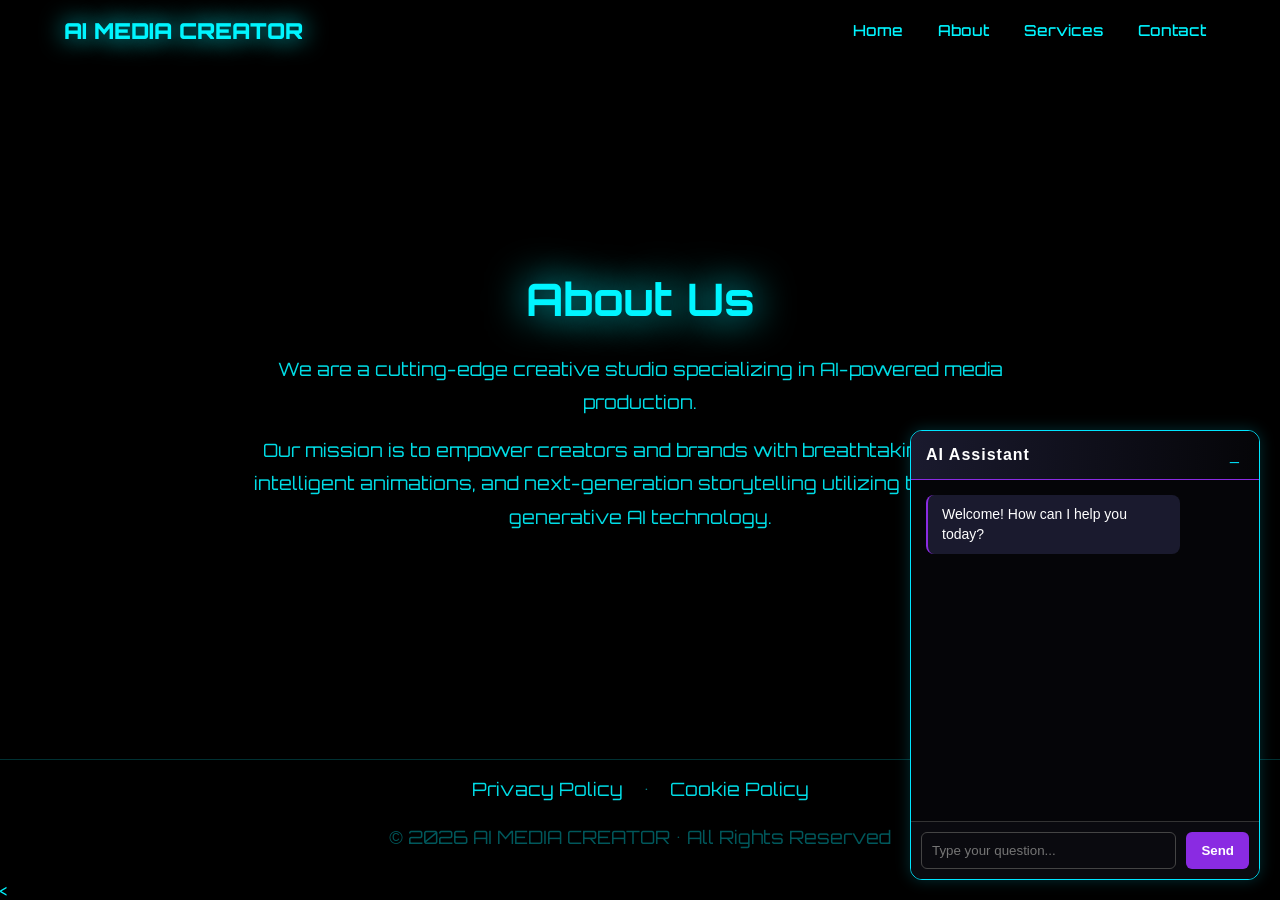
==== mediacreator/about.html @ 7da1f2c8 "Add files via upload" ====
<!DOCTYPE html>
<html lang="en">
<head>
  <meta charset="UTF-8">
  <meta name="viewport" content="width=device-width, initial-scale=1.0">
  <meta name="description" content="Learn about AI Media Creator, a creative studio dedicated to empowering brands with intelligent animations, AI imagery, and breathtaking visual storytelling.">
  <meta name="keywords" content="about AI media creator, AI studio, creative AI agency, AI storytelling">
  <title>About Us | AI MEDIA CREATOR</title>
  <style>
    @import url('https://fonts.googleapis.com/css2?family=Orbitron:wght@400;500;700;900&display=swap');
    * { margin: 0; padding: 0; box-sizing: border-box; }
    body { font-family: 'Orbitron', sans-serif; color: #00f5ff; background: #000; min-height: 100vh; display: flex; flex-direction: column; overflow-x: hidden; }
    .video-bg { position: fixed; top: 0; left: 0; width: 100%; height: 100%; object-fit: cover; z-index: -2; filter: brightness(0.4); }
    .overlay { position: fixed; inset: 0; background: rgba(0,0,0,0.85); z-index: -1; }
    header { position: fixed; top: 0; width: 100%; height: 60px; padding: 0 5%; display: flex; justify-content: space-between; align-items: center; z-index: 100; backdrop-filter: blur(12px); background: rgba(0,0,0,0.4); }
    .logo { font-size: 22px; font-weight: 900; text-shadow: 0 0 25px #00f5ff; }
    nav { display: flex; gap: 15px; flex-wrap: wrap; justify-content: center; }
    nav a { color: #00f5ff; text-decoration: none; font-weight: 500; font-size: 0.95rem; padding: 5px 10px; transition: 0.3s; }
    nav a:hover { text-shadow: 0 0 15px #00f5ff; color: white; }
    .main-content { flex: 1; display: flex; flex-direction: column; align-items: center; justify-content: center; padding: 100px 5% 40px; text-align: center; z-index: 2; }
    h1 { font-size: 2.8rem; margin-bottom: 25px; text-shadow: 0 0 40px #00f5ff; }
    p { font-size: 1.15rem; line-height: 1.8; opacity: 0.9; max-width: 800px; margin: 0 auto 15px; }
    footer { text-align: center; padding: 12px 20px; background: #000; border-top: 1px solid rgba(0, 245, 255, 0.2); font-size: 0.85rem; color: rgba(0, 245, 255, 0.6); z-index: 10; margin-top: auto; }
    footer a { color: #00f5ff; text-decoration: none; margin: 0 15px; transition: 0.3s; }
    footer a:hover { color: white; text-shadow: 0 0 10px #00f5ff; }
    .copyright { margin-top: 5px; opacity: 0.6; }

    @media (max-width: 768px) {
      header { flex-direction: column; height: auto; padding: 15px 5%; }
      nav { margin-top: 12px; gap: 10px; }
      .main-content { padding-top: 180px; } 
      h1 { font-size: 2.2rem; }
    }
  </style>
</head>
<body>
  <video class="video-bg" autoplay loop muted playsinline><source src="background.mp4" type="video/mp4"></video>
  <div class="overlay"></div>

  <header>
    <div class="logo">AI MEDIA CREATOR</div>
    <nav>
      <a href="index.html">Home</a>
      <a href="about.html">About</a>
      <a href="portfolio.html">Services</a>
      <a href="contact.html">Contact</a>
    </nav>
  </header>

  <div class="main-content">
    <h1>About Us</h1>
    <p>We are a cutting-edge creative studio specializing in AI-powered media production.</p>
    <p>Our mission is to empower creators and brands with breathtaking visuals, intelligent animations, and next-generation storytelling utilizing the latest in generative AI technology.</p>
  </div>

  <footer>
    <p>
      <a href="privacy.html">Privacy Policy</a> • 
      <a href="cookies.html">Cookie Policy</a>
    </p>
    <p class="copyright">© 2026 AI MEDIA CREATOR • All Rights Reserved</p>
  </footer>
<<style>
    #ai-chat-widget {
        position: fixed;
        bottom: 20px;
        right: 20px;
        width: 350px;
        height: 450px;
        background-color: #050508;
        border: 1px solid #00e5ff;
        border-radius: 12px;
        box-shadow: 0 0 15px rgba(0, 229, 255, 0.2);
        display: flex;
        flex-direction: column;
        font-family: 'Segoe UI', Tahoma, Geneva, Verdana, sans-serif;
        color: #ffffff;
        z-index: 9999;
        overflow: hidden;
        transition: height 0.3s ease;
    }

    #ai-chat-header {
        background: linear-gradient(90deg, #1a1a2e 0%, #050508 100%);
        border-bottom: 1px solid #8a2be2;
        padding: 15px;
        display: flex;
        justify-content: space-between;
        align-items: center;
        font-weight: bold;
        letter-spacing: 1px;
    }

    #ai-chat-toggle-btn {
        background: none;
        border: none;
        color: #00e5ff;
        cursor: pointer;
        font-size: 16px;
        padding: 0 5px;
    }

    #ai-chat-messages {
        flex-grow: 1;
        padding: 15px;
        overflow-y: auto;
        display: flex;
        flex-direction: column;
        gap: 10px;
    }

    .chat-message {
        padding: 10px 14px;
        border-radius: 8px;
        max-width: 80%;
        line-height: 1.4;
        font-size: 14px;
    }

    .ai-message {
        background-color: #1a1a2e;
        align-self: flex-start;
        border-left: 2px solid #8a2be2;
    }

    .user-message {
        background-color: #00e5ff;
        color: #000;
        align-self: flex-end;
        border-right: 2px solid #008b99;
    }

    #ai-chat-input-area {
        display: flex;
        padding: 10px;
        border-top: 1px solid #333;
        background-color: #0a0a0f;
    }

    #ai-chat-input {
        flex-grow: 1;
        background-color: transparent;
        border: 1px solid #444;
        color: #fff;
        padding: 10px;
        border-radius: 6px;
        outline: none;
    }

    #ai-chat-input:focus {
        border-color: #00e5ff;
    }

    #ai-chat-send-btn {
        background-color: #8a2be2;
        color: #fff;
        border: none;
        padding: 0 15px;
        margin-left: 10px;
        border-radius: 6px;
        cursor: pointer;
        font-weight: bold;
        transition: background-color 0.3s;
    }

    #ai-chat-send-btn:hover {
        background-color: #9d4edd;
    }
</style>

<div id="ai-chat-widget">
    <div id="ai-chat-header">
        <span>AI Assistant</span>
        <button id="ai-chat-toggle-btn">_</button>
    </div>
    <div id="ai-chat-messages">
        <div class="chat-message ai-message">Welcome! How can I help you today?</div>
    </div>
    <div id="ai-chat-input-area">
        <input type="text" id="ai-chat-input" placeholder="Type your question...">
        <button id="ai-chat-send-btn">Send</button>
    </div>
</div>

<script>
    document.addEventListener('DOMContentLoaded', () => {
        const toggleBtn = document.getElementById('ai-chat-toggle-btn');
        const chatWidget = document.getElementById('ai-chat-widget');
        const messagesContainer = document.getElementById('ai-chat-messages');
        const inputField = document.getElementById('ai-chat-input');
        const sendBtn = document.getElementById('ai-chat-send-btn');

        // Ablak kinyitása / összecsukása
        toggleBtn.addEventListener('click', () => {
            if (chatWidget.style.height === '50px') {
                chatWidget.style.height = '450px';
                toggleBtn.textContent = '_';
            } else {
                chatWidget.style.height = '50px';
                toggleBtn.textContent = '□';
            }
        });

        // Üzenet küldése funkció
        async function sendChatMessage() {
            const userText = inputField.value.trim();
            if (!userText) return;

            appendMessage(userText, 'user-message');
            inputField.value = '';
            
            try {
                // A saját Vercel API végpontod meghívása
                const response = await fetch('/api/chat', {
                    method: 'POST',
                    headers: { 'Content-Type': 'application/json' },
                    body: JSON.stringify({ message: userText })
                });
                
                const data = await response.json();
                
                if (data.reply) {
                    appendMessage(data.reply, 'ai-message');
                } else {
                    appendMessage("Error: Invalid response from server.", 'ai-message');
                }
                
            } catch (error) {
                appendMessage("Error: Could not connect to the server.", 'ai-message');
            }
        }

        // Üzenet hozzáfűzése a felülethez
        function appendMessage(text, className) {
            const messageDiv = document.createElement('div');
            messageDiv.className = `chat-message ${className}`;
            messageDiv.textContent = text;
            messagesContainer.appendChild(messageDiv);
            messagesContainer.scrollTop = messagesContainer.scrollHeight;
        }

        // Gombnyomás és Enter gomb figyelése
        sendBtn.addEventListener('click', sendChatMessage);
        inputField.addEventListener('keypress', (e) => {
            if (e.key === 'Enter') sendChatMessage();
        });
    });
</script>
</body>
</html>
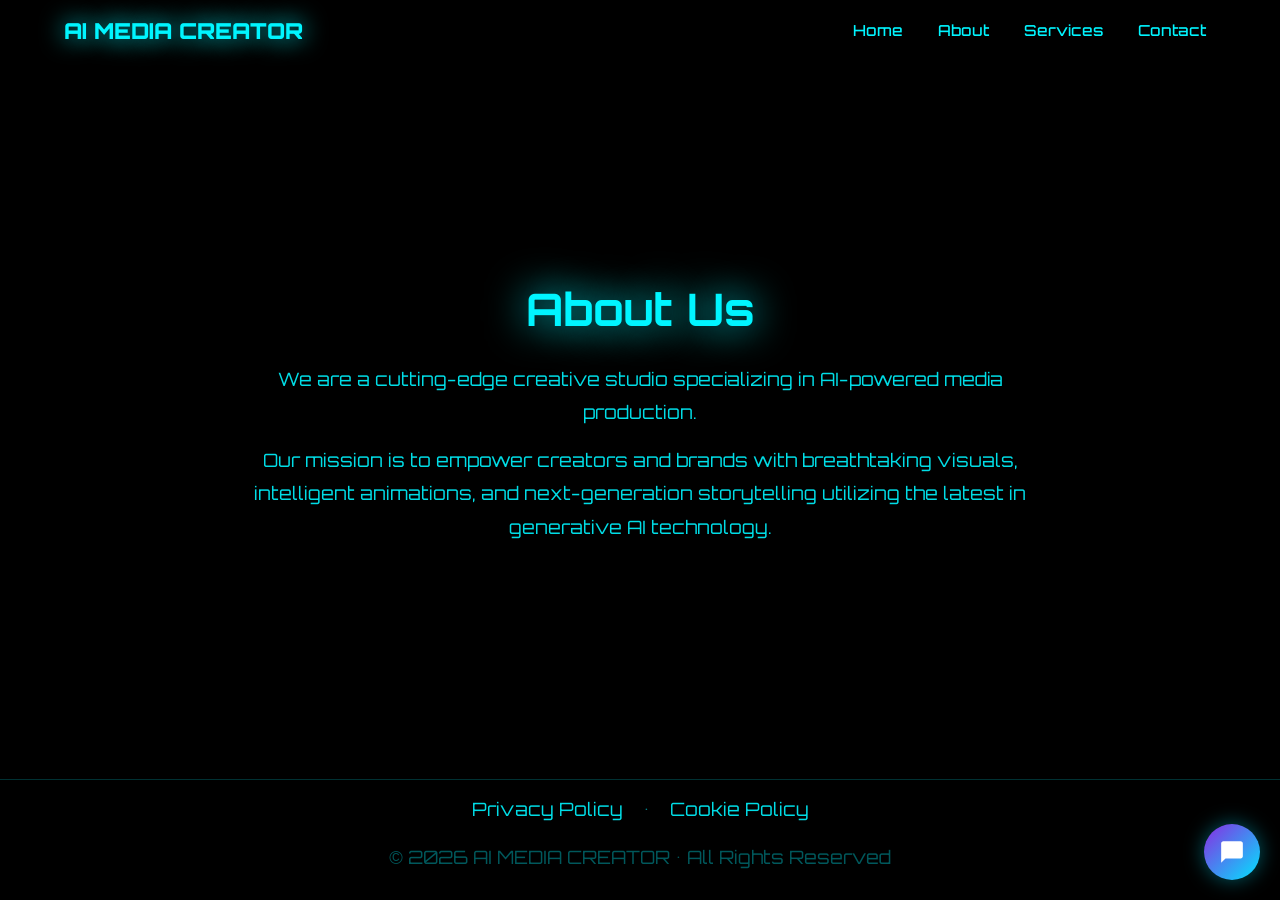
==== commit a970cafc: "Implement AI chat widget with styles and interactions Added styles and functionality for AI chat wid" ====
--- a/mediacreator/about.html
+++ b/mediacreator/about.html
@@ -60,10 +60,41 @@
     </p>
     <p class="copyright">© 2026 AI MEDIA CREATOR • All Rights Reserved</p>
   </footer>
-<<style>
+<style>
+    /* LEBEGŐ GOMB */
+    #ai-chat-fab {
+        position: fixed;
+        bottom: 20px;
+        right: 20px;
+        width: 56px;
+        height: 56px;
+        background: linear-gradient(135deg, #8a2be2, #00e5ff);
+        border: none;
+        border-radius: 50%;
+        cursor: pointer;
+        z-index: 9999;
+        display: flex;
+        align-items: center;
+        justify-content: center;
+        box-shadow: 0 0 20px rgba(0, 229, 255, 0.4);
+        transition: transform 0.2s ease, box-shadow 0.2s ease;
+    }
+
+    #ai-chat-fab:hover {
+        transform: scale(1.1);
+        box-shadow: 0 0 30px rgba(0, 229, 255, 0.6);
+    }
+
+    #ai-chat-fab svg {
+        width: 26px;
+        height: 26px;
+        fill: #fff;
+    }
+
+    /* WIDGET - alapból rejtve */
     #ai-chat-widget {
         position: fixed;
-        bottom: 20px;
+        bottom: 90px;
         right: 20px;
         width: 350px;
         height: 450px;
@@ -75,46 +106,82 @@
         flex-direction: column;
         font-family: 'Segoe UI', Tahoma, Geneva, Verdana, sans-serif;
         color: #ffffff;
-        z-index: 9999;
+        z-index: 9998;
         overflow: hidden;
-        transition: height 0.3s ease;
+        transform: scale(0.8) translateY(20px);
+        opacity: 0;
+        pointer-events: none;
+        transition: transform 0.25s ease, opacity 0.25s ease;
+        transform-origin: bottom right;
+    }
+
+    #ai-chat-widget.open {
+        transform: scale(1) translateY(0);
+        opacity: 1;
+        pointer-events: all;
+    }
+
+    @media (max-width: 480px) {
+        #ai-chat-widget {
+            width: calc(100vw - 24px);
+            height: 380px;
+            bottom: 85px;
+            right: 12px;
+            left: 12px;
+            transform-origin: bottom center;
+        }
+
+        #ai-chat-fab {
+            bottom: 16px;
+            right: 16px;
+        }
     }
 
     #ai-chat-header {
         background: linear-gradient(90deg, #1a1a2e 0%, #050508 100%);
         border-bottom: 1px solid #8a2be2;
-        padding: 15px;
+        padding: 12px 15px;
         display: flex;
         justify-content: space-between;
         align-items: center;
         font-weight: bold;
         letter-spacing: 1px;
-    }
-
-    #ai-chat-toggle-btn {
+        font-size: 14px;
+        flex-shrink: 0;
+    }
+
+    #ai-chat-close-btn {
         background: none;
         border: none;
         color: #00e5ff;
         cursor: pointer;
-        font-size: 16px;
+        font-size: 20px;
         padding: 0 5px;
+        line-height: 1;
+        min-width: 30px;
+        min-height: 30px;
+        display: flex;
+        align-items: center;
+        justify-content: center;
     }
 
     #ai-chat-messages {
         flex-grow: 1;
-        padding: 15px;
+        padding: 12px;
         overflow-y: auto;
         display: flex;
         flex-direction: column;
-        gap: 10px;
+        gap: 8px;
+        -webkit-overflow-scrolling: touch;
     }
 
     .chat-message {
-        padding: 10px 14px;
+        padding: 9px 12px;
         border-radius: 8px;
-        max-width: 80%;
+        max-width: 85%;
         line-height: 1.4;
-        font-size: 14px;
+        font-size: 13px;
+        word-break: break-word;
     }
 
     .ai-message {
@@ -135,6 +202,8 @@
         padding: 10px;
         border-top: 1px solid #333;
         background-color: #0a0a0f;
+        flex-shrink: 0;
+        gap: 8px;
     }
 
     #ai-chat-input {
@@ -145,6 +214,8 @@
         padding: 10px;
         border-radius: 6px;
         outline: none;
+        font-size: 16px;
+        min-width: 0;
     }
 
     #ai-chat-input:focus {
@@ -155,12 +226,15 @@
         background-color: #8a2be2;
         color: #fff;
         border: none;
-        padding: 0 15px;
-        margin-left: 10px;
+        padding: 0 14px;
         border-radius: 6px;
         cursor: pointer;
         font-weight: bold;
+        font-size: 13px;
         transition: background-color 0.3s;
+        white-space: nowrap;
+        flex-shrink: 0;
+        min-height: 42px;
     }
 
     #ai-chat-send-btn:hover {
@@ -168,69 +242,82 @@
     }
 </style>
 
+<!-- LEBEGŐ GOMB -->
+<button id="ai-chat-fab" aria-label="Open chat">
+    <svg viewBox="0 0 24 24" xmlns="http://www.w3.org/2000/svg">
+        <path d="M20 2H4c-1.1 0-2 .9-2 2v18l4-4h14c1.1 0 2-.9 2-2V4c0-1.1-.9-2-2-2z"/>
+    </svg>
+</button>
+
+<!-- CHAT WIDGET -->
 <div id="ai-chat-widget">
     <div id="ai-chat-header">
-        <span>AI Assistant</span>
-        <button id="ai-chat-toggle-btn">_</button>
+        <span>✦ Nova AI Assistant</span>
+        <button id="ai-chat-close-btn">✕</button>
     </div>
     <div id="ai-chat-messages">
         <div class="chat-message ai-message">Welcome! How can I help you today?</div>
     </div>
     <div id="ai-chat-input-area">
-        <input type="text" id="ai-chat-input" placeholder="Type your question...">
+        <input type="text" id="ai-chat-input" placeholder="Type your question..." autocomplete="off">
         <button id="ai-chat-send-btn">Send</button>
     </div>
 </div>
 
 <script>
     document.addEventListener('DOMContentLoaded', () => {
-        const toggleBtn = document.getElementById('ai-chat-toggle-btn');
+        const fab = document.getElementById('ai-chat-fab');
         const chatWidget = document.getElementById('ai-chat-widget');
+        const closeBtn = document.getElementById('ai-chat-close-btn');
         const messagesContainer = document.getElementById('ai-chat-messages');
         const inputField = document.getElementById('ai-chat-input');
         const sendBtn = document.getElementById('ai-chat-send-btn');
 
-        // Ablak kinyitása / összecsukása
-        toggleBtn.addEventListener('click', () => {
-            if (chatWidget.style.height === '50px') {
-                chatWidget.style.height = '450px';
-                toggleBtn.textContent = '_';
-            } else {
-                chatWidget.style.height = '50px';
-                toggleBtn.textContent = '□';
-            }
+        // Megnyitás
+        fab.addEventListener('click', () => {
+            chatWidget.classList.add('open');
+            fab.style.display = 'none';
+            inputField.focus();
         });
 
-        // Üzenet küldése funkció
+        // Bezárás
+        closeBtn.addEventListener('click', () => {
+            chatWidget.classList.remove('open');
+            fab.style.display = 'flex';
+        });
+
         async function sendChatMessage() {
             const userText = inputField.value.trim();
             if (!userText) return;
 
             appendMessage(userText, 'user-message');
             inputField.value = '';
-            
+            sendBtn.disabled = true;
+            sendBtn.textContent = '...';
+
             try {
-                // A saját Vercel API végpontod meghívása
                 const response = await fetch('/api/chat', {
                     method: 'POST',
                     headers: { 'Content-Type': 'application/json' },
                     body: JSON.stringify({ message: userText })
                 });
-                
+
                 const data = await response.json();
-                
+
                 if (data.reply) {
                     appendMessage(data.reply, 'ai-message');
                 } else {
                     appendMessage("Error: Invalid response from server.", 'ai-message');
                 }
-                
+
             } catch (error) {
                 appendMessage("Error: Could not connect to the server.", 'ai-message');
+            } finally {
+                sendBtn.disabled = false;
+                sendBtn.textContent = 'Send';
             }
         }
 
-        // Üzenet hozzáfűzése a felülethez
         function appendMessage(text, className) {
             const messageDiv = document.createElement('div');
             messageDiv.className = `chat-message ${className}`;
@@ -239,12 +326,9 @@
             messagesContainer.scrollTop = messagesContainer.scrollHeight;
         }
 
-        // Gombnyomás és Enter gomb figyelése
         sendBtn.addEventListener('click', sendChatMessage);
         inputField.addEventListener('keypress', (e) => {
             if (e.key === 'Enter') sendChatMessage();
         });
     });
 </script>
-</body>
-</html>
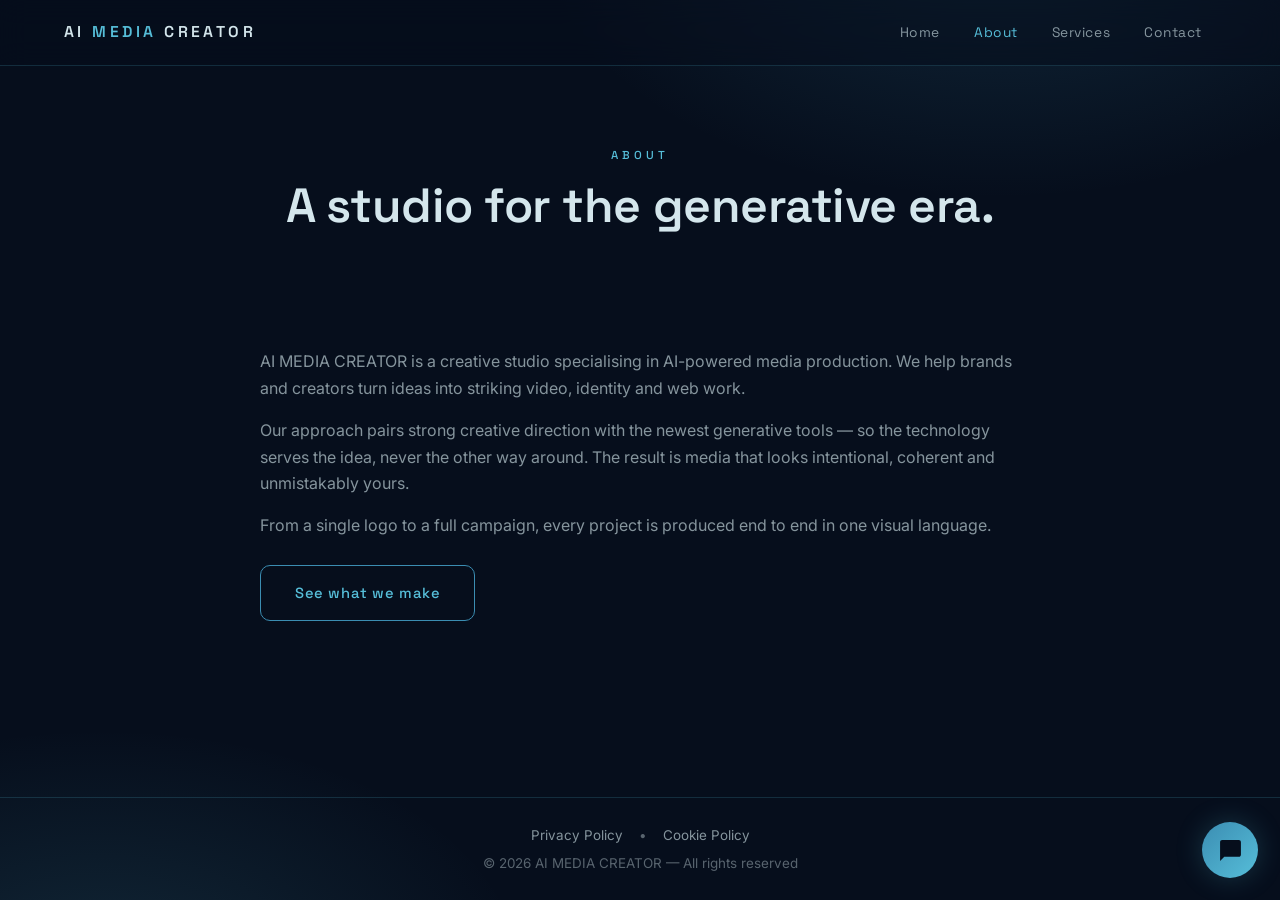
==== commit 9da02aa4: "Add files via upload" ====
--- a/mediacreator/about.html
+++ b/mediacreator/about.html
@@ -3,332 +3,77 @@
 <head>
   <meta charset="UTF-8">
   <meta name="viewport" content="width=device-width, initial-scale=1.0">
-  <meta name="description" content="Learn about AI Media Creator, a creative studio dedicated to empowering brands with intelligent animations, AI imagery, and breathtaking visual storytelling.">
-  <meta name="keywords" content="about AI media creator, AI studio, creative AI agency, AI storytelling">
-  <title>About Us | AI MEDIA CREATOR</title>
-  <style>
-    @import url('https://fonts.googleapis.com/css2?family=Orbitron:wght@400;500;700;900&display=swap');
-    * { margin: 0; padding: 0; box-sizing: border-box; }
-    body { font-family: 'Orbitron', sans-serif; color: #00f5ff; background: #000; min-height: 100vh; display: flex; flex-direction: column; overflow-x: hidden; }
-    .video-bg { position: fixed; top: 0; left: 0; width: 100%; height: 100%; object-fit: cover; z-index: -2; filter: brightness(0.4); }
-    .overlay { position: fixed; inset: 0; background: rgba(0,0,0,0.85); z-index: -1; }
-    header { position: fixed; top: 0; width: 100%; height: 60px; padding: 0 5%; display: flex; justify-content: space-between; align-items: center; z-index: 100; backdrop-filter: blur(12px); background: rgba(0,0,0,0.4); }
-    .logo { font-size: 22px; font-weight: 900; text-shadow: 0 0 25px #00f5ff; }
-    nav { display: flex; gap: 15px; flex-wrap: wrap; justify-content: center; }
-    nav a { color: #00f5ff; text-decoration: none; font-weight: 500; font-size: 0.95rem; padding: 5px 10px; transition: 0.3s; }
-    nav a:hover { text-shadow: 0 0 15px #00f5ff; color: white; }
-    .main-content { flex: 1; display: flex; flex-direction: column; align-items: center; justify-content: center; padding: 100px 5% 40px; text-align: center; z-index: 2; }
-    h1 { font-size: 2.8rem; margin-bottom: 25px; text-shadow: 0 0 40px #00f5ff; }
-    p { font-size: 1.15rem; line-height: 1.8; opacity: 0.9; max-width: 800px; margin: 0 auto 15px; }
-    footer { text-align: center; padding: 12px 20px; background: #000; border-top: 1px solid rgba(0, 245, 255, 0.2); font-size: 0.85rem; color: rgba(0, 245, 255, 0.6); z-index: 10; margin-top: auto; }
-    footer a { color: #00f5ff; text-decoration: none; margin: 0 15px; transition: 0.3s; }
-    footer a:hover { color: white; text-shadow: 0 0 10px #00f5ff; }
-    .copyright { margin-top: 5px; opacity: 0.6; }
+  <meta name="description" content="AI Media Creator is a creative studio empowering brands with AI-powered video, imagery, animation and visual storytelling.">
+  <title>About | AI MEDIA CREATOR</title>
 
-    @media (max-width: 768px) {
-      header { flex-direction: column; height: auto; padding: 15px 5%; }
-      nav { margin-top: 12px; gap: 10px; }
-      .main-content { padding-top: 180px; } 
-      h1 { font-size: 2.2rem; }
-    }
-  </style>
+  <link rel="canonical" href="https://ai-mediacreator.com/about.html">
+  <meta property="og:title" content="About | AI MEDIA CREATOR">
+  <meta property="og:description" content="AI Media Creator is a creative studio empowering brands with AI-powered video, imagery, animation and visual storytelling.">
+  <meta property="og:url" content="https://ai-mediacreator.com/about.html">
+  <meta property="og:type" content="website">
+  <meta property="og:image" content="https://ai-mediacreator.com/assets/background-poster.jpg">
+  <meta name="twitter:card" content="summary_large_image">
+
+  <link rel="preconnect" href="https://fonts.googleapis.com">
+  <link rel="preconnect" href="https://fonts.gstatic.com" crossorigin>
+  <link href="https://fonts.googleapis.com/css2?family=Space+Grotesk:wght@400;500;600;700&family=Inter:wght@400;500;600&display=swap" rel="stylesheet">
+  <link rel="stylesheet" href="styles.css">
 </head>
 <body>
-  <video class="video-bg" autoplay loop muted playsinline><source src="background.mp4" type="video/mp4"></video>
-  <div class="overlay"></div>
 
-  <header>
-    <div class="logo">AI MEDIA CREATOR</div>
-    <nav>
+  <header class="site-header">
+    <a class="wordmark" href="index.html">AI <b>MEDIA</b> CREATOR</a>
+    <nav class="nav-desktop">
       <a href="index.html">Home</a>
-      <a href="about.html">About</a>
+      <a href="about.html" class="active">About</a>
       <a href="portfolio.html">Services</a>
       <a href="contact.html">Contact</a>
     </nav>
+    <button class="nav-toggle" aria-label="Open menu"><span></span></button>
   </header>
 
-  <div class="main-content">
-    <h1>About Us</h1>
-    <p>We are a cutting-edge creative studio specializing in AI-powered media production.</p>
-    <p>Our mission is to empower creators and brands with breathtaking visuals, intelligent animations, and next-generation storytelling utilizing the latest in generative AI technology.</p>
-  </div>
+  <!-- drawer lives OUTSIDE <header>: a blurred ancestor would trap position:fixed -->
+  <nav class="drawer">
+    <button class="drawer-close" aria-label="Close menu">✕</button>
+    <a href="index.html">Home</a>
+    <a href="about.html" class="active">About</a>
+    <a href="portfolio.html">Services</a>
+    <a href="contact.html">Contact</a>
+  </nav>
 
-  <footer>
-    <p>
-      <a href="privacy.html">Privacy Policy</a> • 
-      <a href="cookies.html">Cookie Policy</a>
-    </p>
-    <p class="copyright">© 2026 AI MEDIA CREATOR • All Rights Reserved</p>
+  <main>
+    <section class="page-head">
+      <span class="eyebrow">About</span>
+      <h1>A studio for the generative era.</h1>
+    </section>
+    <section class="section">
+      <div class="wrap prose">
+        <p>AI MEDIA CREATOR is a creative studio specialising in AI-powered media production. We help brands and creators turn ideas into striking video, identity and web work.</p>
+        <p>Our approach pairs strong creative direction with the newest generative tools — so the technology serves the idea, never the other way around. The result is media that looks intentional, coherent and unmistakably yours.</p>
+        <p>From a single logo to a full campaign, every project is produced end to end in one visual language.</p>
+        <p style="margin-top:26px;"><a class="btn ghost" href="portfolio.html">See what we make</a></p>
+      </div>
+    </section>
+  </main>
+
+  <footer class="site-footer">
+    <p><a href="privacy.html">Privacy Policy</a> • <a href="cookies.html">Cookie Policy</a></p>
+    <p class="copy">© 2026 AI MEDIA CREATOR — All rights reserved</p>
   </footer>
-<style>
-    /* LEBEGŐ GOMB */
-    #ai-chat-fab {
-        position: fixed;
-        bottom: 20px;
-        right: 20px;
-        width: 56px;
-        height: 56px;
-        background: linear-gradient(135deg, #8a2be2, #00e5ff);
-        border: none;
-        border-radius: 50%;
-        cursor: pointer;
-        z-index: 9999;
-        display: flex;
-        align-items: center;
-        justify-content: center;
-        box-shadow: 0 0 20px rgba(0, 229, 255, 0.4);
-        transition: transform 0.2s ease, box-shadow 0.2s ease;
-    }
 
-    #ai-chat-fab:hover {
-        transform: scale(1.1);
-        box-shadow: 0 0 30px rgba(0, 229, 255, 0.6);
-    }
+  <!-- Nova assistant -->
+  <button id="novaFab" class="nova-fab" aria-label="Open chat">
+    <svg viewBox="0 0 24 24" xmlns="http://www.w3.org/2000/svg"><path d="M20 2H4c-1.1 0-2 .9-2 2v18l4-4h14c1.1 0 2-.9 2-2V4c0-1.1-.9-2-2-2z"/></svg>
+  </button>
+  <aside id="nova" class="nova" aria-label="Nova assistant">
+    <div class="nova-head"><span>✦ Nova — AI assistant</span><button id="novaClose" aria-label="Close">✕</button></div>
+    <div id="novaLog" class="nova-log"><div class="msg ai">Hi, I'm Nova. Ask me about our AI video, logo or web work — or how to start a project.</div></div>
+    <div class="nova-input">
+      <input id="novaInput" type="text" placeholder="Type your question…" autocomplete="off">
+      <button id="novaSend">Send</button>
+    </div>
+  </aside>
 
-    #ai-chat-fab svg {
-        width: 26px;
-        height: 26px;
-        fill: #fff;
-    }
-
-    /* WIDGET - alapból rejtve */
-    #ai-chat-widget {
-        position: fixed;
-        bottom: 90px;
-        right: 20px;
-        width: 350px;
-        height: 450px;
-        background-color: #050508;
-        border: 1px solid #00e5ff;
-        border-radius: 12px;
-        box-shadow: 0 0 15px rgba(0, 229, 255, 0.2);
-        display: flex;
-        flex-direction: column;
-        font-family: 'Segoe UI', Tahoma, Geneva, Verdana, sans-serif;
-        color: #ffffff;
-        z-index: 9998;
-        overflow: hidden;
-        transform: scale(0.8) translateY(20px);
-        opacity: 0;
-        pointer-events: none;
-        transition: transform 0.25s ease, opacity 0.25s ease;
-        transform-origin: bottom right;
-    }
-
-    #ai-chat-widget.open {
-        transform: scale(1) translateY(0);
-        opacity: 1;
-        pointer-events: all;
-    }
-
-    @media (max-width: 480px) {
-        #ai-chat-widget {
-            width: calc(100vw - 24px);
-            height: 380px;
-            bottom: 85px;
-            right: 12px;
-            left: 12px;
-            transform-origin: bottom center;
-        }
-
-        #ai-chat-fab {
-            bottom: 16px;
-            right: 16px;
-        }
-    }
-
-    #ai-chat-header {
-        background: linear-gradient(90deg, #1a1a2e 0%, #050508 100%);
-        border-bottom: 1px solid #8a2be2;
-        padding: 12px 15px;
-        display: flex;
-        justify-content: space-between;
-        align-items: center;
-        font-weight: bold;
-        letter-spacing: 1px;
-        font-size: 14px;
-        flex-shrink: 0;
-    }
-
-    #ai-chat-close-btn {
-        background: none;
-        border: none;
-        color: #00e5ff;
-        cursor: pointer;
-        font-size: 20px;
-        padding: 0 5px;
-        line-height: 1;
-        min-width: 30px;
-        min-height: 30px;
-        display: flex;
-        align-items: center;
-        justify-content: center;
-    }
-
-    #ai-chat-messages {
-        flex-grow: 1;
-        padding: 12px;
-        overflow-y: auto;
-        display: flex;
-        flex-direction: column;
-        gap: 8px;
-        -webkit-overflow-scrolling: touch;
-    }
-
-    .chat-message {
-        padding: 9px 12px;
-        border-radius: 8px;
-        max-width: 85%;
-        line-height: 1.4;
-        font-size: 13px;
-        word-break: break-word;
-    }
-
-    .ai-message {
-        background-color: #1a1a2e;
-        align-self: flex-start;
-        border-left: 2px solid #8a2be2;
-    }
-
-    .user-message {
-        background-color: #00e5ff;
-        color: #000;
-        align-self: flex-end;
-        border-right: 2px solid #008b99;
-    }
-
-    #ai-chat-input-area {
-        display: flex;
-        padding: 10px;
-        border-top: 1px solid #333;
-        background-color: #0a0a0f;
-        flex-shrink: 0;
-        gap: 8px;
-    }
-
-    #ai-chat-input {
-        flex-grow: 1;
-        background-color: transparent;
-        border: 1px solid #444;
-        color: #fff;
-        padding: 10px;
-        border-radius: 6px;
-        outline: none;
-        font-size: 16px;
-        min-width: 0;
-    }
-
-    #ai-chat-input:focus {
-        border-color: #00e5ff;
-    }
-
-    #ai-chat-send-btn {
-        background-color: #8a2be2;
-        color: #fff;
-        border: none;
-        padding: 0 14px;
-        border-radius: 6px;
-        cursor: pointer;
-        font-weight: bold;
-        font-size: 13px;
-        transition: background-color 0.3s;
-        white-space: nowrap;
-        flex-shrink: 0;
-        min-height: 42px;
-    }
-
-    #ai-chat-send-btn:hover {
-        background-color: #9d4edd;
-    }
-</style>
-
-<!-- LEBEGŐ GOMB -->
-<button id="ai-chat-fab" aria-label="Open chat">
-    <svg viewBox="0 0 24 24" xmlns="http://www.w3.org/2000/svg">
-        <path d="M20 2H4c-1.1 0-2 .9-2 2v18l4-4h14c1.1 0 2-.9 2-2V4c0-1.1-.9-2-2-2z"/>
-    </svg>
-</button>
-
-<!-- CHAT WIDGET -->
-<div id="ai-chat-widget">
-    <div id="ai-chat-header">
-        <span>✦ Nova AI Assistant</span>
-        <button id="ai-chat-close-btn">✕</button>
-    </div>
-    <div id="ai-chat-messages">
-        <div class="chat-message ai-message">Welcome! How can I help you today?</div>
-    </div>
-    <div id="ai-chat-input-area">
-        <input type="text" id="ai-chat-input" placeholder="Type your question..." autocomplete="off">
-        <button id="ai-chat-send-btn">Send</button>
-    </div>
-</div>
-
-<script>
-    document.addEventListener('DOMContentLoaded', () => {
-        const fab = document.getElementById('ai-chat-fab');
-        const chatWidget = document.getElementById('ai-chat-widget');
-        const closeBtn = document.getElementById('ai-chat-close-btn');
-        const messagesContainer = document.getElementById('ai-chat-messages');
-        const inputField = document.getElementById('ai-chat-input');
-        const sendBtn = document.getElementById('ai-chat-send-btn');
-
-        // Megnyitás
-        fab.addEventListener('click', () => {
-            chatWidget.classList.add('open');
-            fab.style.display = 'none';
-            inputField.focus();
-        });
-
-        // Bezárás
-        closeBtn.addEventListener('click', () => {
-            chatWidget.classList.remove('open');
-            fab.style.display = 'flex';
-        });
-
-        async function sendChatMessage() {
-            const userText = inputField.value.trim();
-            if (!userText) return;
-
-            appendMessage(userText, 'user-message');
-            inputField.value = '';
-            sendBtn.disabled = true;
-            sendBtn.textContent = '...';
-
-            try {
-                const response = await fetch('/api/chat', {
-                    method: 'POST',
-                    headers: { 'Content-Type': 'application/json' },
-                    body: JSON.stringify({ message: userText })
-                });
-
-                const data = await response.json();
-
-                if (data.reply) {
-                    appendMessage(data.reply, 'ai-message');
-                } else {
-                    appendMessage("Error: Invalid response from server.", 'ai-message');
-                }
-
-            } catch (error) {
-                appendMessage("Error: Could not connect to the server.", 'ai-message');
-            } finally {
-                sendBtn.disabled = false;
-                sendBtn.textContent = 'Send';
-            }
-        }
-
-        function appendMessage(text, className) {
-            const messageDiv = document.createElement('div');
-            messageDiv.className = `chat-message ${className}`;
-            messageDiv.textContent = text;
-            messagesContainer.appendChild(messageDiv);
-            messagesContainer.scrollTop = messagesContainer.scrollHeight;
-        }
-
-        sendBtn.addEventListener('click', sendChatMessage);
-        inputField.addEventListener('keypress', (e) => {
-            if (e.key === 'Enter') sendChatMessage();
-        });
-    });
-</script>
+  <script src="app.js"></script>
+</body>
+</html>
--- a/mediacreator/styles.css
+++ b/mediacreator/styles.css
@@ -0,0 +1,312 @@
+/* ============================================================
+   AI MEDIA CREATOR — shared stylesheet (single source of truth)
+   Palette derived from the studio's own brand videos:
+   deep navy base + luminous cyan/teal accents.
+   ============================================================ */
+
+:root{
+  /* surfaces — sampled from the videos' darkest fields */
+  --ink:      #060e1c;   /* page background        */
+  --ink-2:    #0b1830;   /* raised surface         */
+  --ink-3:    #112742;   /* cards / panels         */
+  --line:     rgba(86,190,217,.18);  /* hairlines  */
+  --line-soft:rgba(178,208,218,.10);
+
+  /* accents — the videos' luminous highlights */
+  --cyan:     #56bed9;   /* primary accent         */
+  --cyan-deep:#3b8db2;   /* secondary accent       */
+  --mist:     #b2d0da;   /* soft light / highlights */
+
+  /* text */
+  --text:     #d4e6ec;
+  --muted:    rgba(212,230,236,.62);
+  --faint:    rgba(212,230,236,.40);
+
+  /* type */
+  --display: 'Space Grotesk', system-ui, sans-serif;
+  --body:    'Inter', system-ui, sans-serif;
+
+  /* scale */
+  --maxw: 1160px;
+  --gutter: clamp(20px, 5vw, 64px);
+  --radius: 14px;
+
+  --glow: 0 0 28px rgba(86,190,217,.22);
+}
+
+*{ margin:0; padding:0; box-sizing:border-box; }
+html{ scroll-behavior:smooth; }
+
+body{
+  font-family:var(--body);
+  color:var(--text);
+  background:var(--ink);
+  -webkit-font-smoothing:antialiased;
+  line-height:1.65;
+  overflow-x:hidden;
+  min-height:100vh;
+  display:flex;
+  flex-direction:column;
+}
+
+/* ambient atmosphere: a faint aurora that echoes the videos,
+   so every page feels lit from within without a heavy video on each one */
+body::before{
+  content:"";
+  position:fixed; inset:0; z-index:-2;
+  background:
+    radial-gradient(60vw 50vh at 78% -8%, rgba(59,141,178,.20), transparent 60%),
+    radial-gradient(55vw 45vh at 8% 108%, rgba(86,190,217,.14), transparent 60%),
+    var(--ink);
+}
+
+a{ color:inherit; text-decoration:none; }
+img,video{ display:block; max-width:100%; }
+
+/* ---------- typography ---------- */
+h1,h2,h3{ font-family:var(--display); font-weight:600; line-height:1.1; letter-spacing:-.01em; }
+.eyebrow{
+  font-family:var(--display);
+  font-size:.72rem; font-weight:500;
+  letter-spacing:.34em; text-transform:uppercase;
+  color:var(--cyan);
+}
+.lead{ font-size:clamp(1rem,1.3vw,1.18rem); color:var(--muted); max-width:62ch; }
+
+/* ---------- header ---------- */
+.site-header{
+  position:fixed; top:0; left:0; width:100%; z-index:90;
+  display:flex; align-items:center; justify-content:space-between;
+  height:66px; padding:0 var(--gutter);
+  background:rgba(6,14,28,.55);
+  backdrop-filter:blur(14px);
+  border-bottom:1px solid var(--line);
+}
+.wordmark{
+  font-family:var(--display); font-weight:600;
+  font-size:.98rem; letter-spacing:.22em; text-transform:uppercase;
+  color:var(--text);
+}
+.wordmark b{ color:var(--cyan); font-weight:600; }
+
+.nav-desktop{ display:flex; gap:6px; }
+.nav-desktop a{
+  font-family:var(--display); font-size:.86rem; letter-spacing:.04em;
+  color:var(--muted); padding:8px 14px; border-radius:8px;
+  transition:color .25s, background .25s;
+}
+.nav-desktop a:hover{ color:var(--text); background:rgba(86,190,217,.08); }
+.nav-desktop a.active{ color:var(--cyan); }
+
+.nav-toggle{
+  display:none; width:42px; height:42px; border:1px solid var(--line);
+  border-radius:10px; background:transparent; cursor:pointer;
+  align-items:center; justify-content:center;
+}
+.nav-toggle span, .nav-toggle span::before, .nav-toggle span::after{
+  content:""; display:block; width:18px; height:1.5px; background:var(--text);
+  position:relative; transition:.3s;
+}
+.nav-toggle span::before{ position:absolute; top:-6px; }
+.nav-toggle span::after{ position:absolute; top:6px; }
+
+/* mobile drawer — kept OUTSIDE <header> on purpose:
+   a backdrop-filtered ancestor traps position:fixed children
+   (the exact bug we fixed on the GVP site). */
+.drawer{
+  position:fixed; inset:0; z-index:120;
+  background:rgba(6,14,28,.94); backdrop-filter:blur(8px);
+  display:flex; flex-direction:column; align-items:center; justify-content:center;
+  gap:6px;
+  opacity:0; pointer-events:none; transition:opacity .3s;
+}
+.drawer.open{ opacity:1; pointer-events:auto; }
+.drawer a{
+  font-family:var(--display); font-size:1.5rem; letter-spacing:.04em;
+  color:var(--text); padding:14px 22px;
+}
+.drawer a:hover, .drawer a.active{ color:var(--cyan); }
+.drawer-close{
+  position:absolute; top:18px; right:var(--gutter);
+  width:42px; height:42px; border:1px solid var(--line); border-radius:10px;
+  background:transparent; color:var(--text); font-size:1.4rem; cursor:pointer;
+}
+
+/* ---------- layout ---------- */
+main{ flex:1; }
+.section{ padding:clamp(64px,9vw,120px) var(--gutter); }
+.wrap{ max-width:var(--maxw); margin:0 auto; width:100%; }
+
+/* ---------- hero (home) — split: words + portrait showreel ---------- */
+.hero{
+  position:relative; min-height:100svh;
+  display:flex; align-items:center;
+  padding:96px var(--gutter) 64px; overflow:hidden;
+}
+.hero-grid{
+  max-width:var(--maxw); margin:0 auto; width:100%;
+  display:grid; grid-template-columns:1.05fr .95fr;
+  gap:clamp(28px,5vw,70px); align-items:center;
+}
+.hero-words{ max-width:none; }
+.hero-words h1{
+  font-size:clamp(2.1rem,4vw,3.1rem); margin:16px 0 20px; color:var(--text);
+}
+.hero-words h1 em{ color:var(--cyan); font-style:normal; }
+.hero-words .lead{ max-width:42ch; }
+.hero-words .btn{ margin-top:30px; }
+.hero-stage{
+  position:relative; width:100%; max-width:420px; margin-left:auto;
+  aspect-ratio:816/1104;
+  border:1px solid var(--line); border-radius:var(--radius);
+  background:#000; overflow:hidden; box-shadow:var(--glow);
+}
+.hero-stage video{ width:100%; height:100%; object-fit:cover; background:#000; }
+.hero-stage::after{
+  content:""; position:absolute; inset:0; pointer-events:none;
+  box-shadow:inset 0 0 70px rgba(0,0,0,.5);
+}
+.scroll-cue{
+  position:absolute; left:50%; bottom:26px; transform:translateX(-50%);
+  display:inline-flex; flex-direction:column; align-items:center; gap:6px;
+  color:var(--faint); font-family:var(--display); font-size:.66rem; letter-spacing:.3em;
+}
+.scroll-cue svg{ width:22px; height:22px; fill:var(--cyan); animation:bob 2.4s ease-in-out infinite; }
+.scroll-cue.active svg{ animation:bob 1s ease-in-out infinite; }
+@keyframes bob{ 0%,100%{ transform:translateY(0);} 50%{ transform:translateY(7px);} }
+
+/* ---------- intro band ---------- */
+.intro h2{ font-size:clamp(1.6rem,3vw,2.4rem); margin:16px 0 18px; max-width:18ch; }
+
+/* ---------- service grid ---------- */
+.grid{ display:grid; gap:18px; grid-template-columns:repeat(auto-fit,minmax(230px,1fr)); margin-top:42px; }
+.card{
+  position:relative; padding:30px 26px; border-radius:var(--radius);
+  background:linear-gradient(180deg, var(--ink-3), var(--ink-2));
+  border:1px solid var(--line-soft);
+  transition:transform .35s, border-color .35s, box-shadow .35s;
+}
+.card:hover{ transform:translateY(-5px); border-color:var(--line); box-shadow:var(--glow); }
+.card .idx{ font-family:var(--display); font-size:.74rem; letter-spacing:.2em; color:var(--cyan-deep); }
+.card h3{ font-size:1.18rem; margin:14px 0 10px; color:var(--text); }
+.card p{ font-size:.94rem; color:var(--muted); }
+
+/* ---------- showcase (portfolio videos) ---------- */
+.showcase{ display:grid; gap:20px; grid-template-columns:repeat(auto-fit,minmax(280px,1fr)); margin-top:42px; }
+.tile{
+  border:1px solid var(--line-soft); border-radius:var(--radius); overflow:hidden;
+  background:var(--ink-2); transition:transform .35s, border-color .35s, box-shadow .35s;
+}
+.tile:hover{ transform:translateY(-4px); border-color:var(--line); box-shadow:var(--glow); }
+.tile .media{ position:relative; aspect-ratio:1/1; background:#000; }
+.tile .media video{ width:100%; height:100%; object-fit:cover; }
+.tile .body{ padding:22px 22px 26px; }
+.tile h3{ font-size:1.16rem; margin-bottom:8px; color:var(--text); }
+.tile p{ font-size:.92rem; color:var(--muted); }
+
+/* ---------- CTA band ---------- */
+.cta-band{ text-align:center; }
+.cta-band h2{ font-size:clamp(1.6rem,3.4vw,2.6rem); margin-bottom:18px; }
+.btn{
+  display:inline-block; font-family:var(--display); font-weight:500;
+  font-size:.92rem; letter-spacing:.04em;
+  padding:15px 34px; border-radius:10px;
+  color:var(--ink); background:linear-gradient(135deg,var(--mist),var(--cyan));
+  box-shadow:var(--glow); transition:transform .25s, box-shadow .25s;
+}
+.btn:hover{ transform:translateY(-2px); box-shadow:0 0 34px rgba(86,190,217,.4); }
+.btn.ghost{
+  color:var(--cyan); background:transparent; border:1px solid var(--cyan-deep);
+  box-shadow:none;
+}
+.btn.ghost:hover{ background:rgba(86,190,217,.08); }
+
+/* ---------- generic prose pages (privacy / cookies / about / contact) ---------- */
+.page-head{ padding:140px var(--gutter) 0; text-align:center; }
+.page-head h1{ font-size:clamp(2rem,4vw,3rem); margin-top:14px; color:var(--text); }
+.prose{ max-width:760px; margin:0 auto; }
+.prose p{ color:var(--muted); margin-bottom:16px; }
+.prose .stamp{ color:var(--faint); font-size:.85rem; margin-bottom:28px; }
+.prose a{ color:var(--cyan); }
+
+.contact-card{
+  max-width:560px; margin:42px auto 0; text-align:center;
+  padding:42px 30px; border-radius:var(--radius);
+  background:linear-gradient(180deg,var(--ink-3),var(--ink-2));
+  border:1px solid var(--line);
+}
+.contact-card .email{ font-family:var(--display); font-size:clamp(1.2rem,3vw,1.7rem); color:var(--cyan); word-break:break-all; display:block; margin:18px 0 26px; }
+
+/* ---------- footer ---------- */
+.site-footer{
+  border-top:1px solid var(--line); padding:26px var(--gutter);
+  text-align:center; color:var(--faint); font-size:.84rem;
+}
+.site-footer a{ color:var(--muted); margin:0 12px; }
+.site-footer a:hover{ color:var(--cyan); }
+.site-footer .copy{ margin-top:6px; }
+
+/* ---------- Nova chat widget ---------- */
+.nova-fab{
+  position:fixed; bottom:22px; right:22px; width:56px; height:56px; z-index:100;
+  border:none; border-radius:50%; cursor:pointer;
+  background:linear-gradient(135deg,var(--cyan-deep),var(--cyan));
+  display:flex; align-items:center; justify-content:center;
+  box-shadow:var(--glow); transition:transform .2s, box-shadow .2s;
+}
+.nova-fab:hover{ transform:scale(1.08); box-shadow:0 0 30px rgba(86,190,217,.5); }
+.nova-fab svg{ width:25px; height:25px; fill:var(--ink); }
+
+.nova{
+  position:fixed; bottom:90px; right:22px; width:350px; height:460px; z-index:99;
+  display:flex; flex-direction:column; overflow:hidden;
+  background:var(--ink-2); border:1px solid var(--line); border-radius:14px;
+  box-shadow:0 20px 60px rgba(0,0,0,.5);
+  transform:scale(.9) translateY(14px); opacity:0; pointer-events:none;
+  transform-origin:bottom right; transition:transform .25s, opacity .25s;
+}
+.nova.open{ transform:none; opacity:1; pointer-events:auto; }
+.nova-head{
+  display:flex; align-items:center; justify-content:space-between;
+  padding:13px 16px; border-bottom:1px solid var(--line);
+  font-family:var(--display); font-size:.86rem; letter-spacing:.08em; color:var(--text);
+}
+.nova-head button{ background:none; border:none; color:var(--cyan); font-size:1.2rem; cursor:pointer; line-height:1; }
+.nova-log{ flex:1; padding:14px; overflow-y:auto; display:flex; flex-direction:column; gap:9px; }
+.msg{ padding:9px 12px; border-radius:10px; max-width:85%; font-size:.88rem; line-height:1.45; word-break:break-word; }
+.msg.ai{ align-self:flex-start; background:var(--ink-3); border-left:2px solid var(--cyan-deep); }
+.msg.me{ align-self:flex-end; background:var(--cyan); color:var(--ink); }
+.nova-input{ display:flex; gap:8px; padding:12px; border-top:1px solid var(--line); }
+.nova-input input{
+  flex:1; min-width:0; background:transparent; border:1px solid var(--line);
+  color:var(--text); padding:10px; border-radius:8px; font-size:16px; outline:none;
+}
+.nova-input input:focus{ border-color:var(--cyan); }
+.nova-input button{
+  padding:0 16px; border:none; border-radius:8px; cursor:pointer; min-height:42px;
+  font-family:var(--display); font-size:.84rem; color:var(--ink);
+  background:linear-gradient(135deg,var(--cyan-deep),var(--cyan));
+}
+
+/* ---------- responsive ---------- */
+@media (max-width:820px){
+  .nav-desktop{ display:none; }
+  .nav-toggle{ display:flex; }
+  .hero{ min-height:auto; padding:120px var(--gutter) 70px; }
+  .hero-grid{ grid-template-columns:1fr; gap:36px; text-align:center; }
+  .hero-words{ max-width:none; }
+  .hero-words .lead{ margin-left:auto; margin-right:auto; }
+  .hero-stage{ order:-1; margin:0 auto; max-width:330px; }
+  .scroll-cue{ display:none; }
+}
+@media (max-width:480px){
+  .nova{ width:calc(100vw - 24px); right:12px; left:12px; height:74vh; bottom:84px; transform-origin:bottom center; }
+  .nova-fab{ bottom:16px; right:16px; }
+}
+
+/* ---------- accessibility ---------- */
+:focus-visible{ outline:2px solid var(--cyan); outline-offset:3px; }
+@media (prefers-reduced-motion:reduce){
+  html{ scroll-behavior:auto; }
+  *{ animation:none !important; transition:none !important; }
+}
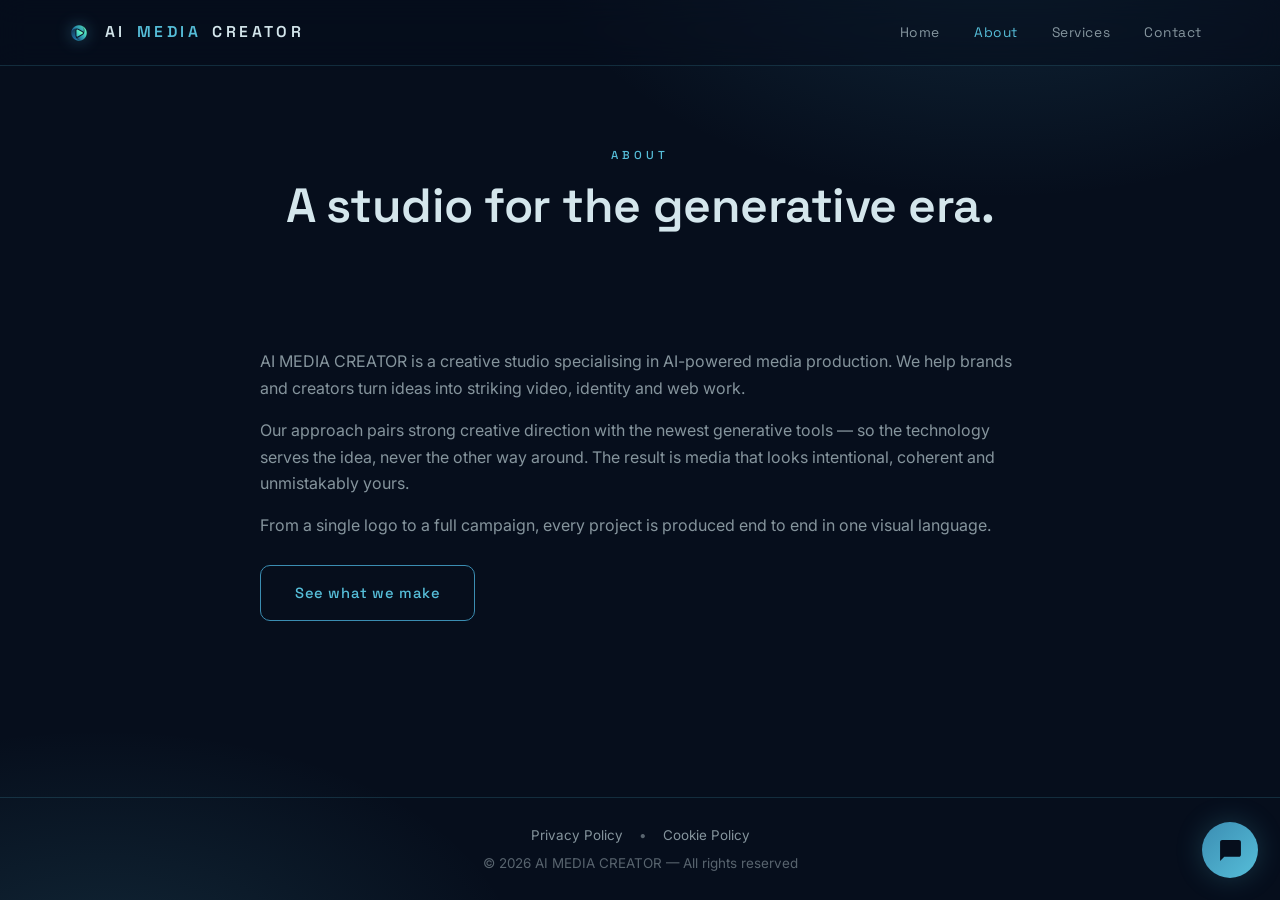
==== commit ff5e31db: "Add files via upload" ====
--- a/mediacreator/about.html
+++ b/mediacreator/about.html
@@ -11,8 +11,14 @@
   <meta property="og:description" content="AI Media Creator is a creative studio empowering brands with AI-powered video, imagery, animation and visual storytelling.">
   <meta property="og:url" content="https://ai-mediacreator.com/about.html">
   <meta property="og:type" content="website">
-  <meta property="og:image" content="https://ai-mediacreator.com/assets/background-poster.jpg">
+  <meta property="og:image" content="https://ai-mediacreator.com/assets/og-image.jpg">
   <meta name="twitter:card" content="summary_large_image">
+
+  <link rel="icon" href="favicon.ico" sizes="any">
+  <link rel="icon" type="image/png" sizes="32x32" href="assets/favicon-32.png">
+  <link rel="icon" type="image/png" sizes="192x192" href="assets/favicon-192.png">
+  <link rel="apple-touch-icon" href="assets/apple-touch-icon.png">
+  <meta name="theme-color" content="#060e1c">
 
   <link rel="preconnect" href="https://fonts.googleapis.com">
   <link rel="preconnect" href="https://fonts.gstatic.com" crossorigin>
@@ -22,7 +28,7 @@
 <body>
 
   <header class="site-header">
-    <a class="wordmark" href="index.html">AI <b>MEDIA</b> CREATOR</a>
+    <a class="wordmark" href="index.html"><img src="assets/mark.png" alt="" class="wordmark-icon">AI <b>MEDIA</b> CREATOR</a>
     <nav class="nav-desktop">
       <a href="index.html">Home</a>
       <a href="about.html" class="active">About</a>
--- a/mediacreator/styles.css
+++ b/mediacreator/styles.css
@@ -137,39 +137,38 @@
 .section{ padding:clamp(64px,9vw,120px) var(--gutter); }
 .wrap{ max-width:var(--maxw); margin:0 auto; width:100%; }
 
-/* ---------- hero (home) — split: words + portrait showreel ---------- */
+/* ---------- header logo mark ---------- */
+.wordmark{ display:inline-flex; align-items:center; gap:11px; }
+.wordmark-icon{ height:30px; width:auto; filter:drop-shadow(0 0 8px rgba(86,190,217,.35)); }
+
+/* ---------- hero (home) — full-bleed cinematic video ---------- */
 .hero{
   position:relative; min-height:100svh;
-  display:flex; align-items:center;
-  padding:96px var(--gutter) 64px; overflow:hidden;
-}
-.hero-grid{
-  max-width:var(--maxw); margin:0 auto; width:100%;
-  display:grid; grid-template-columns:1.05fr .95fr;
-  gap:clamp(28px,5vw,70px); align-items:center;
-}
-.hero-words{ max-width:none; }
-.hero-words h1{
-  font-size:clamp(2.1rem,4vw,3.1rem); margin:16px 0 20px; color:var(--text);
-}
-.hero-words h1 em{ color:var(--cyan); font-style:normal; }
-.hero-words .lead{ max-width:42ch; }
-.hero-words .btn{ margin-top:30px; }
-.hero-stage{
-  position:relative; width:100%; max-width:420px; margin-left:auto;
-  aspect-ratio:816/1104;
-  border:1px solid var(--line); border-radius:var(--radius);
-  background:#000; overflow:hidden; box-shadow:var(--glow);
-}
-.hero-stage video{ width:100%; height:100%; object-fit:cover; background:#000; }
-.hero-stage::after{
-  content:""; position:absolute; inset:0; pointer-events:none;
-  box-shadow:inset 0 0 70px rgba(0,0,0,.5);
-}
+  display:flex; align-items:center; justify-content:center;
+  padding:96px var(--gutter) 72px; text-align:center; overflow:hidden;
+}
+.hero-video{
+  position:absolute; inset:0; width:100%; height:100%;
+  object-fit:cover; z-index:-2; background:#000;
+}
+.hero-scrim{
+  position:absolute; inset:0; z-index:-1;
+  background:
+    radial-gradient(120% 90% at 50% 40%, transparent 28%, rgba(6,14,28,.5) 100%),
+    linear-gradient(180deg, rgba(6,14,28,.5) 0%, rgba(6,14,28,.32) 45%, rgba(6,14,28,.86) 100%);
+}
+.hero-inner{ max-width:760px; }
+.hero-inner h1{
+  font-size:clamp(2.1rem,4.6vw,3.5rem); margin:16px 0 20px; color:#fff;
+  text-shadow:0 2px 30px rgba(0,0,0,.5);
+}
+.hero-inner h1 em{ color:var(--cyan); font-style:normal; }
+.hero-inner .lead{ margin:0 auto; color:rgba(233,243,247,.92); }
+.hero-inner .btn{ margin-top:30px; }
 .scroll-cue{
   position:absolute; left:50%; bottom:26px; transform:translateX(-50%);
   display:inline-flex; flex-direction:column; align-items:center; gap:6px;
-  color:var(--faint); font-family:var(--display); font-size:.66rem; letter-spacing:.3em;
+  color:var(--mist); font-family:var(--display); font-size:.66rem; letter-spacing:.3em;
 }
 .scroll-cue svg{ width:22px; height:22px; fill:var(--cyan); animation:bob 2.4s ease-in-out infinite; }
 .scroll-cue.active svg{ animation:bob 1s ease-in-out infinite; }
@@ -181,18 +180,32 @@
 /* ---------- service grid ---------- */
 .grid{ display:grid; gap:18px; grid-template-columns:repeat(auto-fit,minmax(230px,1fr)); margin-top:42px; }
 .card{
-  position:relative; padding:30px 26px; border-radius:var(--radius);
+  position:relative; display:block; padding:30px 26px; border-radius:var(--radius);
   background:linear-gradient(180deg, var(--ink-3), var(--ink-2));
-  border:1px solid var(--line-soft);
+  border:1px solid var(--line-soft); color:inherit;
   transition:transform .35s, border-color .35s, box-shadow .35s;
 }
 .card:hover{ transform:translateY(-5px); border-color:var(--line); box-shadow:var(--glow); }
 .card .idx{ font-family:var(--display); font-size:.74rem; letter-spacing:.2em; color:var(--cyan-deep); }
 .card h3{ font-size:1.18rem; margin:14px 0 10px; color:var(--text); }
 .card p{ font-size:.94rem; color:var(--muted); }
+.card .go{
+  display:inline-block; margin-top:16px; font-family:var(--display);
+  font-size:.8rem; letter-spacing:.06em; color:var(--cyan);
+  opacity:.7; transition:transform .3s, opacity .3s;
+}
+.card:hover .go{ opacity:1; transform:translateX(4px); }
+.more{
+  display:inline-block; margin-top:36px; font-family:var(--display);
+  font-size:.9rem; letter-spacing:.04em; color:var(--cyan);
+  border-bottom:1px solid var(--line); padding-bottom:3px; transition:color .25s, border-color .25s;
+}
+.more:hover{ color:var(--mist); border-color:var(--cyan); }
 
 /* ---------- showcase (portfolio videos) ---------- */
-.showcase{ display:grid; gap:20px; grid-template-columns:repeat(auto-fit,minmax(280px,1fr)); margin-top:42px; }
+.showcase{ display:grid; gap:20px; grid-template-columns:repeat(4,1fr); margin-top:42px; }
+@media (max-width:1000px){ .showcase{ grid-template-columns:repeat(2,1fr); } }
+@media (max-width:560px){ .showcase{ grid-template-columns:1fr; } }
 .tile{
   border:1px solid var(--line-soft); border-radius:var(--radius); overflow:hidden;
   background:var(--ink-2); transition:transform .35s, border-color .35s, box-shadow .35s;
@@ -292,11 +305,7 @@
 @media (max-width:820px){
   .nav-desktop{ display:none; }
   .nav-toggle{ display:flex; }
-  .hero{ min-height:auto; padding:120px var(--gutter) 70px; }
-  .hero-grid{ grid-template-columns:1fr; gap:36px; text-align:center; }
-  .hero-words{ max-width:none; }
-  .hero-words .lead{ margin-left:auto; margin-right:auto; }
-  .hero-stage{ order:-1; margin:0 auto; max-width:330px; }
+  .hero{ padding:110px var(--gutter) 80px; }
   .scroll-cue{ display:none; }
 }
 @media (max-width:480px){
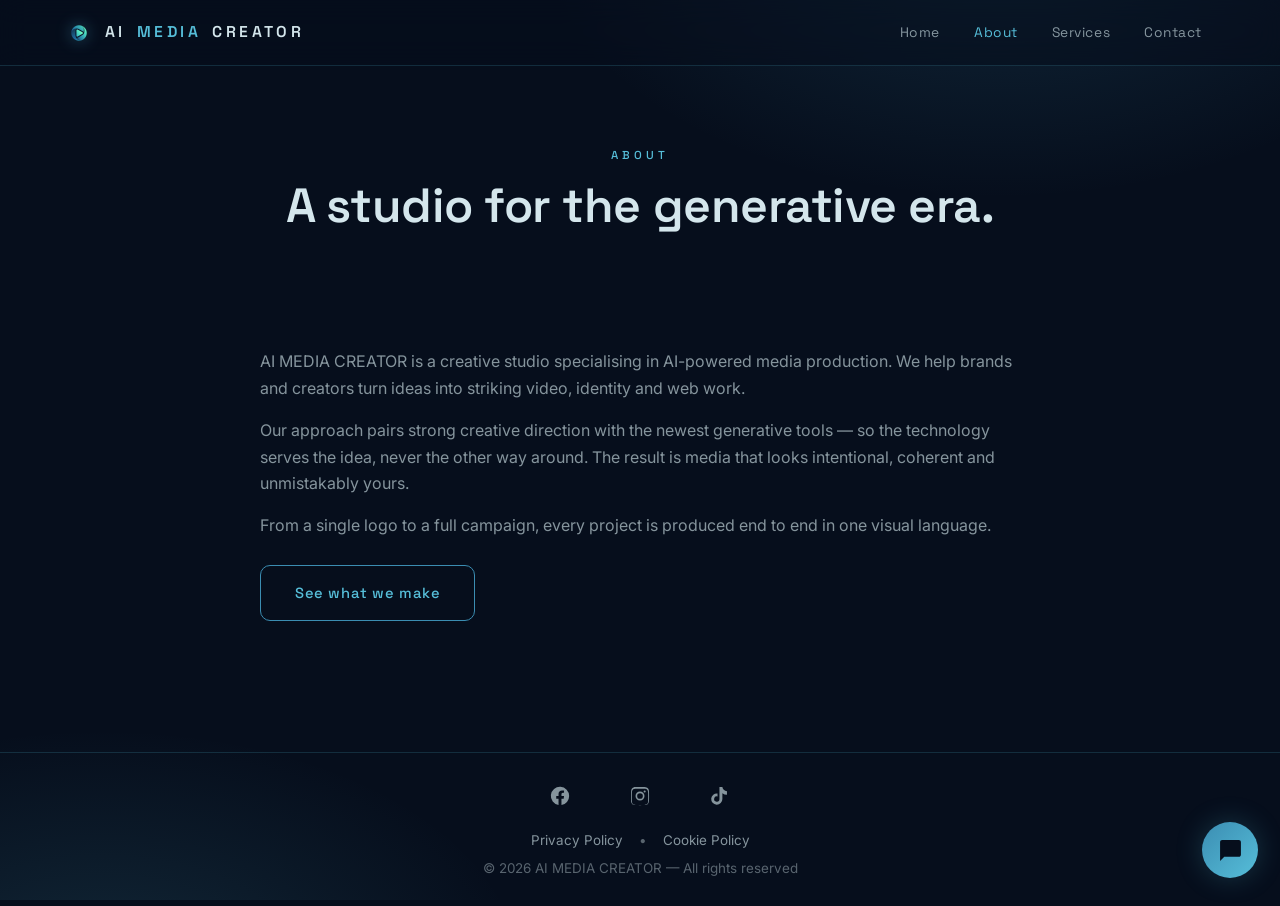
==== commit d4b2a2ad: "Add files via upload" ====
--- a/mediacreator/about.html
+++ b/mediacreator/about.html
@@ -63,6 +63,17 @@
   </main>
 
   <footer class="site-footer">
+    <div class="social-row">
+      <a href="https://www.facebook.com/aimediacreatorhq" target="_blank" rel="noopener" aria-label="Facebook">
+        <svg viewBox="0 0 24 24"><path d="M22 12a10 10 0 1 0-11.6 9.9v-7H7.9V12h2.5V9.8c0-2.5 1.5-3.9 3.8-3.9 1.1 0 2.2.2 2.2.2v2.4h-1.2c-1.2 0-1.6.8-1.6 1.6V12h2.8l-.4 2.9h-2.4v7A10 10 0 0 0 22 12z"/></svg>
+      </a>
+      <a href="https://www.instagram.com/aimediacreatorhq" target="_blank" rel="noopener" aria-label="Instagram">
+        <svg viewBox="0 0 24 24"><path d="M12 2.2c3.2 0 3.6 0 4.9.1 1.2.1 1.8.2 2.2.4.6.2 1 .5 1.4.9.4.4.7.8.9 1.4.2.4.4 1 .4 2.2.1 1.3.1 1.7.1 4.9s0 3.6-.1 4.9c-.1 1.2-.2 1.8-.4 2.2-.2.6-.5 1-.9 1.4-.4.4-.8.7-1.4.9-.4.2-1 .4-2.2.4-1.3.1-1.7.1-4.9.1s-3.6 0-4.9-.1c-1.2-.1-1.8-.2-2.2-.4-.6-.2-1-.5-1.4-.9-.4-.4-.7-.8-.9-1.4-.2-.4-.4-1-.4-2.2C2.2 15.6 2.2 15.2 2.2 12s0-3.6.1-4.9c.1-1.2.2-1.8.4-2.2.2-.6.5-1 .9-1.4.4-.4.8-.7 1.4-.9.4-.2 1-.4 2.2-.4C8.4 2.2 8.8 2.2 12 2.2zm0 1.8c-3.1 0-3.5 0-4.8.1-1.1.1-1.5.2-1.9.3-.5.2-.8.4-1.1.7-.3.3-.5.6-.7 1.1-.1.4-.3.8-.3 1.9-.1 1.3-.1 1.7-.1 4.8s0 3.5.1 4.8c.1 1.1.2 1.5.3 1.9.2.5.4.8.7 1.1.3.3.6.5 1.1.7.4.1.8.3 1.9.3 1.3.1 1.7.1 4.8.1s3.5 0 4.8-.1c1.1-.1 1.5-.2 1.9-.3.5-.2.8-.4 1.1-.7.3-.3.5-.6.7-1.1.1-.4.3-.8.3-1.9.1-1.3.1-1.7.1-4.8s0-3.5-.1-4.8c-.1-1.1-.2-1.5-.3-1.9-.2-.5-.4-.8-.7-1.1-.3-.3-.6-.5-1.1-.7-.4-.1-.8-.3-1.9-.3-1.3-.1-1.7-.1-4.8-.1zm0 3.1a4.9 4.9 0 1 1 0 9.8 4.9 4.9 0 0 1 0-9.8zm0 1.8a3.1 3.1 0 1 0 0 6.2 3.1 3.1 0 0 0 0-6.2zm5.1-2.9a1.1 1.1 0 1 1 0 2.3 1.1 1.1 0 0 1 0-2.3z"/></svg>
+      </a>
+      <a href="https://www.tiktok.com/@aimediacreatorhq" target="_blank" rel="noopener" aria-label="TikTok">
+        <svg viewBox="0 0 24 24"><path d="M19.6 6.7a5 5 0 0 1-3.5-1.4 5 5 0 0 1-1.5-3.1h-3.2v13.2a2.9 2.9 0 1 1-2.1-2.8V9.3a6.1 6.1 0 1 0 5.3 6V8.9a8.1 8.1 0 0 0 5 1.7z"/></svg>
+      </a>
+    </div>
     <p><a href="privacy.html">Privacy Policy</a> • <a href="cookies.html">Cookie Policy</a></p>
     <p class="copy">© 2026 AI MEDIA CREATOR — All rights reserved</p>
   </footer>
--- a/mediacreator/styles.css
+++ b/mediacreator/styles.css
@@ -255,6 +255,11 @@
   border-top:1px solid var(--line); padding:26px var(--gutter);
   text-align:center; color:var(--faint); font-size:.84rem;
 }
+.social-row{ display:flex; justify-content:center; gap:22px; margin-bottom:16px; }
+.social-row a{ display:inline-flex; padding:6px; border-radius:8px; transition:transform .25s; }
+.social-row svg{ width:22px; height:22px; fill:var(--muted); transition:fill .25s; }
+.social-row a:hover{ transform:translateY(-2px); }
+.social-row a:hover svg{ fill:var(--cyan); }
 .site-footer a{ color:var(--muted); margin:0 12px; }
 .site-footer a:hover{ color:var(--cyan); }
 .site-footer .copy{ margin-top:6px; }
